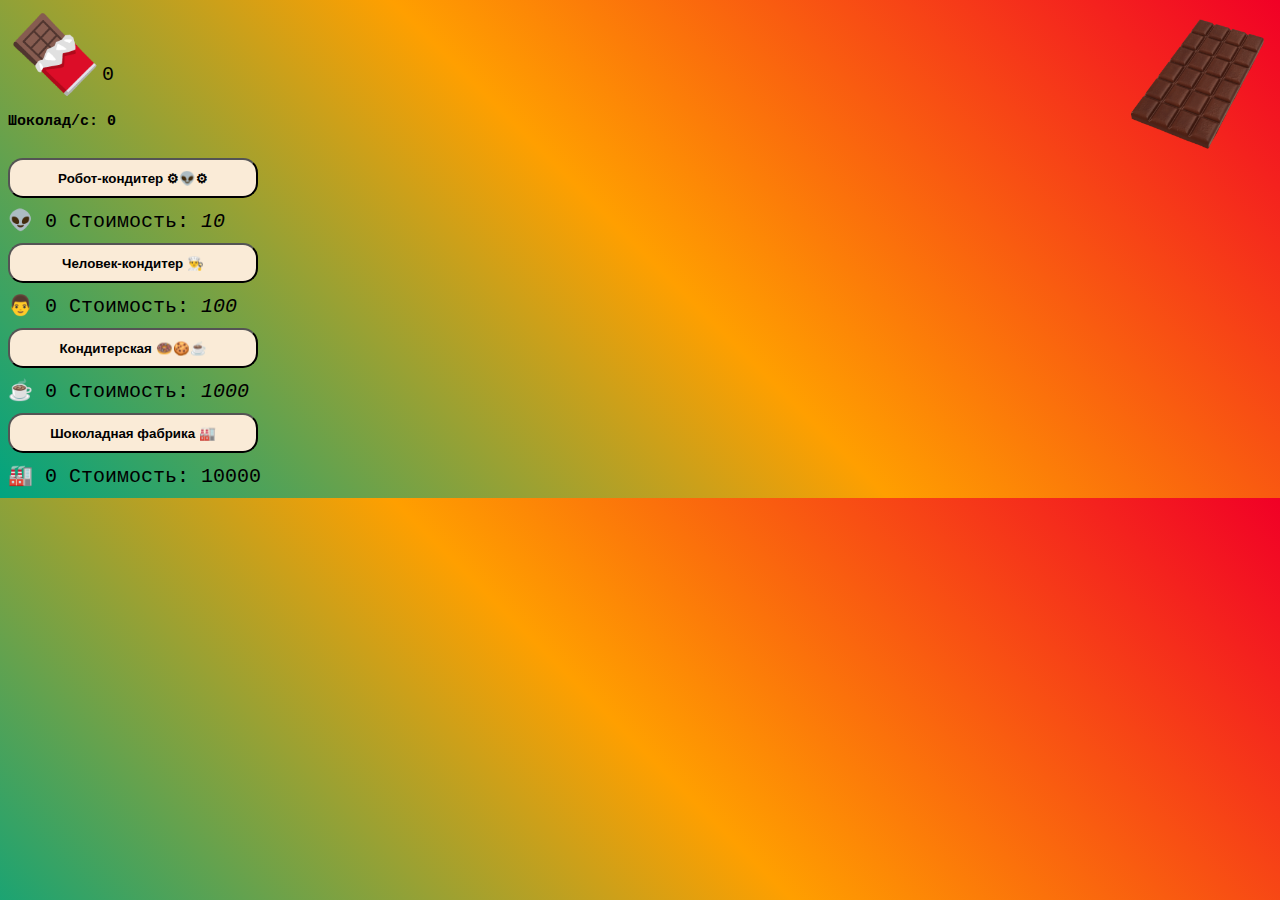
==== myChocoClicker/index.html @ cae4c302 "rebuild clicker" ====
<!doctype html>
<html lang="en">
<head>
    <meta charset="UTF-8">
    <meta name="viewport"
          content="width=device-width, user-scalable=no, initial-scale=1.0, maximum-scale=1.0, minimum-scale=1.0">
    <meta http-equiv="X-UA-Compatible" content="ie=edge">
    <title>Choco Game</title>
    <link rel="stylesheet" type="text/css" href="style.css">
</head>
<body>

<div class="container">
    <img button onClick="chocoSec(1)" src="img/1.png"></button>
    <p style="font-size: 75px">🍫<span class="chocop">0</span></p>

    <p class="p-edit">Шоколад/с: <span id="chocoper">0</span></p> <br>

    <button class="upgrade-btn" onClick="buy(roboCount, roboX); roboCount++">
        <strong>Робот-кондитер ⚙👽⚙</strong>
    </button>
    <br>
    <p class="chocop">👽 <span id="count1">0</span> Стоимость: <span id="cost1"><em>10</em></span></p>

    <button class="upgrade-btn" onClick="buy(cooksCount, cookX); cooksCount++">
        <strong>Человек-кондитер 👨‍🍳</strong>
    </button>
    <br>
    <p class="chocop">👨 <span id="count10">0</span> Стоимость: <span id="cost10"><em>100</em></span></p>

    <button class="upgrade-btn" onClick="buy(confCount,confX); confCount++">
        <strong>Кондитерская 🍩🍪☕</strong>
    </button>
    <br>
    <p class="chocop">
        ☕
        <span id="count100">0</span>
        Стоимость:
        <span id="cost100">
            <em>1000</em>
        </span>
    </p>

    <button class="upgrade-btn" onClick="buy(factoryCount, factoryX); factoryCount++">
        <strong>Шоколадная фабрика 🏭</strong>
    </button>
    <br>
    <p class="chocop">🏭 <span id="count1000">0</span>
        Стоимость: <span id="cost1000">10000</span></p>
</div>
<script src="script.js"></script>
</body>
</html>
---- myChocoClicker/style.css ----
body {
    background: linear-gradient(45deg, #00A480, #FF9F00, #F10026);
}

img {
    width: 150px;
    height: 150px;
    float: right;
    margin-top: 0px;
    position: relative;
}

button {
    height: 20px;
    width: 250px;
    background: antiqueWhite;
    border-radius: 15px;
    height: 40px;
}

p {
    color: #000;
    font-family: Courier;
    font-size: 15px;
    margin-bottom: 10px;
    margin-top: 10px;
}

.chocop {
    font-size: 20px;
}

.p-edit {
    font-weight: bold;
}

.aligner {
    position: relative;
    margin-top: 30px;
}
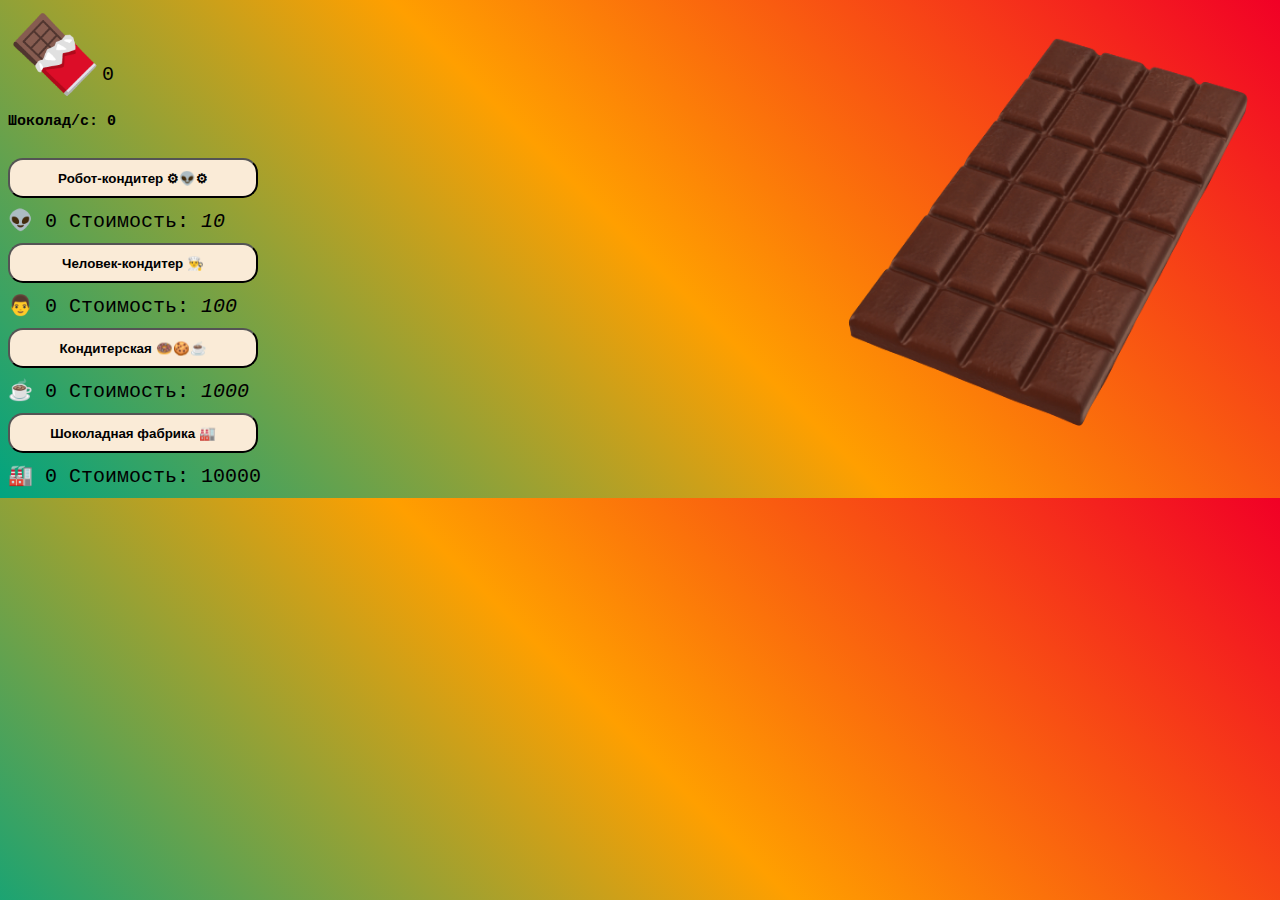
==== commit 585ea8e5: "index little changes" ====
--- a/myChocoClicker/index.html
+++ b/myChocoClicker/index.html
@@ -20,33 +20,38 @@
         <strong>Робот-кондитер ⚙👽⚙</strong>
     </button>
     <br>
-    <p class="chocop">👽 <span id="count1">0</span> Стоимость: <span id="cost1"><em>10</em></span></p>
+    <p class="chocop">
+        👽 <span id="count1">0</span>
+        Стоимость: <span id="cost1"><em>10</em></span>
+    </p>
 
     <button class="upgrade-btn" onClick="buy(cooksCount, cookX); cooksCount++">
         <strong>Человек-кондитер 👨‍🍳</strong>
     </button>
     <br>
-    <p class="chocop">👨 <span id="count10">0</span> Стоимость: <span id="cost10"><em>100</em></span></p>
+    <p class="chocop">
+        👨 <span id="count10">0</span>
+        Стоимость: <span id="cost10"><em>100</em></span>
+    </p>
 
     <button class="upgrade-btn" onClick="buy(confCount,confX); confCount++">
         <strong>Кондитерская 🍩🍪☕</strong>
     </button>
     <br>
     <p class="chocop">
-        ☕
-        <span id="count100">0</span>
-        Стоимость:
-        <span id="cost100">
-            <em>1000</em>
-        </span>
+        ☕ <span id="count100">0</span>
+        Стоимость: <span id="cost100"><em>1000</em></span>
     </p>
 
     <button class="upgrade-btn" onClick="buy(factoryCount, factoryX); factoryCount++">
         <strong>Шоколадная фабрика 🏭</strong>
     </button>
     <br>
-    <p class="chocop">🏭 <span id="count1000">0</span>
-        Стоимость: <span id="cost1000">10000</span></p>
+    <p class="chocop">
+        🏭 <span id="count1000">0</span>
+        Стоимость: <span id="cost1000">10000</span>
+    </p>
+
 </div>
 <script src="script.js"></script>
 </body>
--- a/myChocoClicker/style.css
+++ b/myChocoClicker/style.css
@@ -3,8 +3,8 @@
 }
 
 img {
-    width: 150px;
-    height: 150px;
+    max-width: 450px;
+    max-height: 450px;
     float: right;
     margin-top: 0px;
     position: relative;
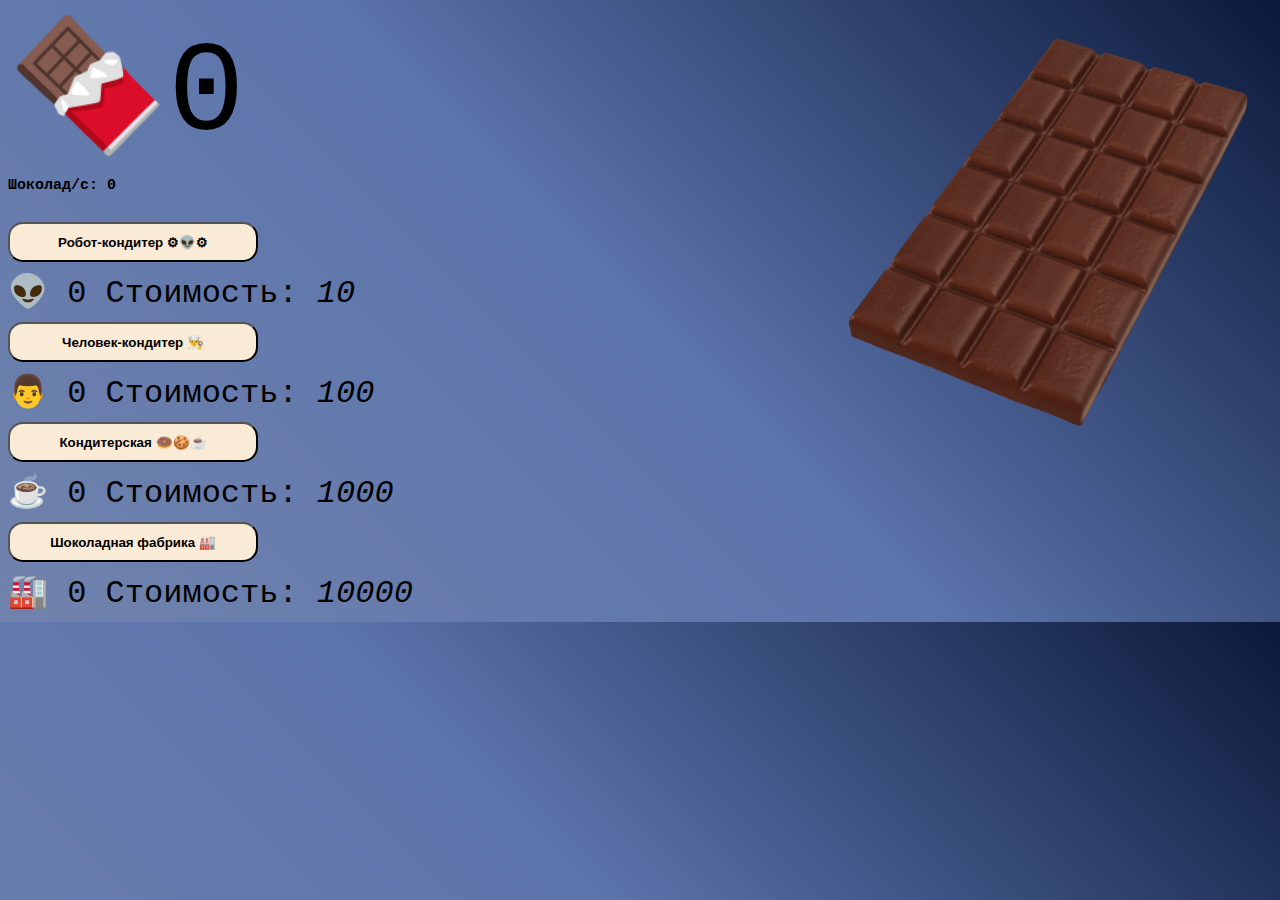
==== commit 549c7fca: "improves" ====
--- a/myChocoClicker/index.html
+++ b/myChocoClicker/index.html
@@ -12,11 +12,12 @@
 
 <div class="container">
     <img button onClick="chocoSec(1)" src="img/1.png"></button>
-    <p style="font-size: 75px">🍫<span class="chocop">0</span></p>
+
+    <p class="chocoBar">🍫<span class="chocoBar">0</span></p>
 
     <p class="p-edit">Шоколад/с: <span id="chocoper">0</span></p> <br>
 
-    <button class="upgrade-btn" onClick="buy(roboCount, roboX); roboCount++">
+    <button class="upgrade-btn" onClick="buy(roboCount, roboX)">
         <strong>Робот-кондитер ⚙👽⚙</strong>
     </button>
     <br>
@@ -25,7 +26,7 @@
         Стоимость: <span id="cost1"><em>10</em></span>
     </p>
 
-    <button class="upgrade-btn" onClick="buy(cooksCount, cookX); cooksCount++">
+    <button class="upgrade-btn" onClick="buy(cooksCount, cookX)">
         <strong>Человек-кондитер 👨‍🍳</strong>
     </button>
     <br>
@@ -34,7 +35,7 @@
         Стоимость: <span id="cost10"><em>100</em></span>
     </p>
 
-    <button class="upgrade-btn" onClick="buy(confCount,confX); confCount++">
+    <button class="upgrade-btn" onClick="buy(confCount,confX)">
         <strong>Кондитерская 🍩🍪☕</strong>
     </button>
     <br>
@@ -43,13 +44,13 @@
         Стоимость: <span id="cost100"><em>1000</em></span>
     </p>
 
-    <button class="upgrade-btn" onClick="buy(factoryCount, factoryX); factoryCount++">
+    <button class="upgrade-btn" onClick="buy(factoryCount, factoryX)">
         <strong>Шоколадная фабрика 🏭</strong>
     </button>
     <br>
     <p class="chocop">
         🏭 <span id="count1000">0</span>
-        Стоимость: <span id="cost1000">10000</span>
+        Стоимость: <span id="cost1000"><em>10000</em></span>
     </p>
 
 </div>
--- a/myChocoClicker/style.css
+++ b/myChocoClicker/style.css
@@ -1,5 +1,5 @@
 body {
-    background: linear-gradient(45deg, #00A480, #FF9F00, #F10026);
+    background: linear-gradient(45deg, #7183AC, #5B74AC, #0B193A);
 }
 
 img {
@@ -26,15 +26,19 @@
     margin-top: 10px;
 }
 
+.container {
+    width: 100%;
+    height: 100%;
+}
+
 .chocop {
-    font-size: 20px;
+    font-size: 2rem;
 }
 
 .p-edit {
     font-weight: bold;
 }
 
-.aligner {
-    position: relative;
-    margin-top: 30px;
-}
+.chocoBar {
+    font-size: 8rem;
+}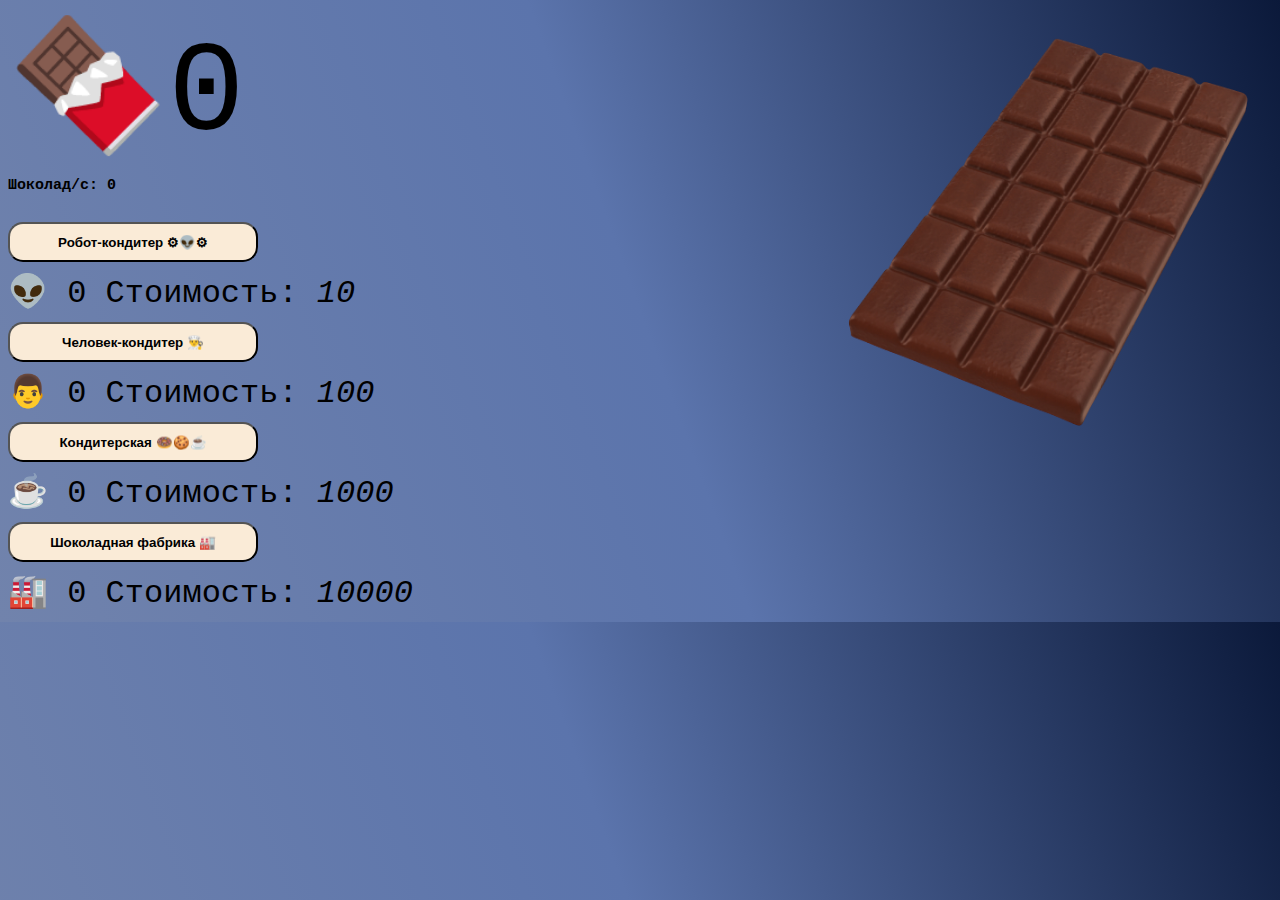
==== commit e2ebbcde: "improves" ====
--- a/myChocoClicker/index.html
+++ b/myChocoClicker/index.html
@@ -7,6 +7,7 @@
     <meta http-equiv="X-UA-Compatible" content="ie=edge">
     <title>Choco Game</title>
     <link rel="stylesheet" type="text/css" href="style.css">
+    <link rel="icon" href="img/1.png">
 </head>
 <body>
 
--- a/myChocoClicker/style.css
+++ b/myChocoClicker/style.css
@@ -1,5 +1,5 @@
 body {
-    background: linear-gradient(45deg, #7183AC, #5B74AC, #0B193A);
+    background: linear-gradient(70deg, #7183AC, #5B74AC, #0B193A);
 }
 
 img {
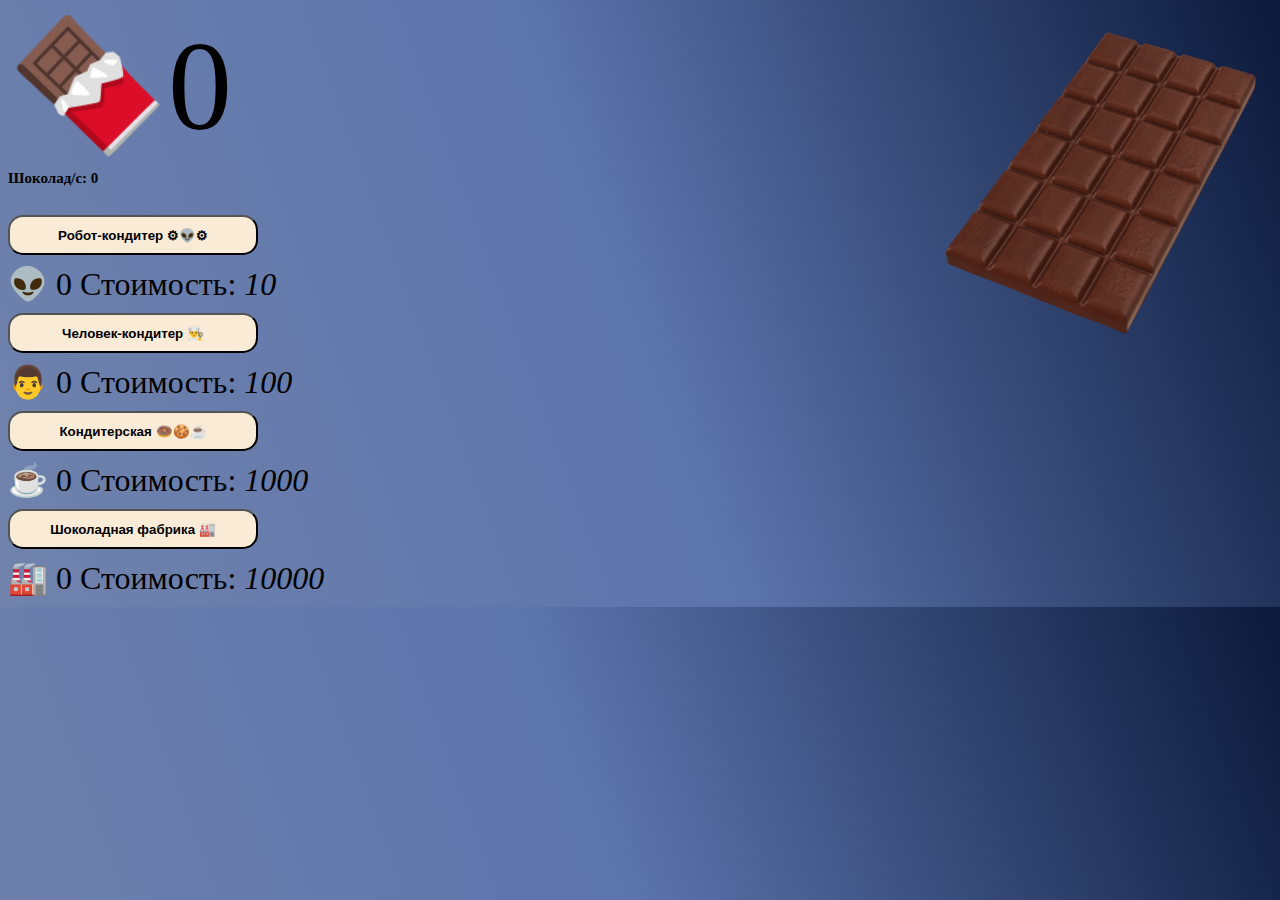
==== commit c99dd703: "add new app and some improves" ====
--- a/myChocoClicker/index.html
+++ b/myChocoClicker/index.html
@@ -10,13 +10,11 @@
     <link rel="icon" href="img/1.png">
 </head>
 <body>
-
-<div class="container">
-    <img button onClick="chocoSec(1)" src="img/1.png"></button>
+    <img onClick="chocoSec(1)" src="img/1.png" alt="🍫">
 
     <p class="chocoBar">🍫<span class="chocoBar">0</span></p>
 
-    <p class="p-edit">Шоколад/с: <span id="chocoper">0</span></p> <br>
+    <p class="p-edit">Шоколад/с: <span id="chocoPer">0</span></p> <br>
 
     <button class="upgrade-btn" onClick="buy(roboCount, roboX)">
         <strong>Робот-кондитер ⚙👽⚙</strong>
@@ -54,7 +52,6 @@
         Стоимость: <span id="cost1000"><em>10000</em></span>
     </p>
 
-</div>
 <script src="script.js"></script>
 </body>
 </html>--- a/myChocoClicker/style.css
+++ b/myChocoClicker/style.css
@@ -1,17 +1,17 @@
 body {
     background: linear-gradient(70deg, #7183AC, #5B74AC, #0B193A);
+    width: 99%;
+    height: 100%;
 }
 
 img {
-    max-width: 450px;
-    max-height: 450px;
+    max-width: 350px;
+    max-height: 350px;
     float: right;
-    margin-top: 0px;
     position: relative;
 }
 
 button {
-    height: 20px;
     width: 250px;
     background: antiqueWhite;
     border-radius: 15px;
@@ -20,15 +20,8 @@
 
 p {
     color: #000;
-    font-family: Courier;
     font-size: 15px;
-    margin-bottom: 10px;
-    margin-top: 10px;
-}
-
-.container {
-    width: 100%;
-    height: 100%;
+    margin: 10px 0 10px 0;
 }
 
 .chocop {
